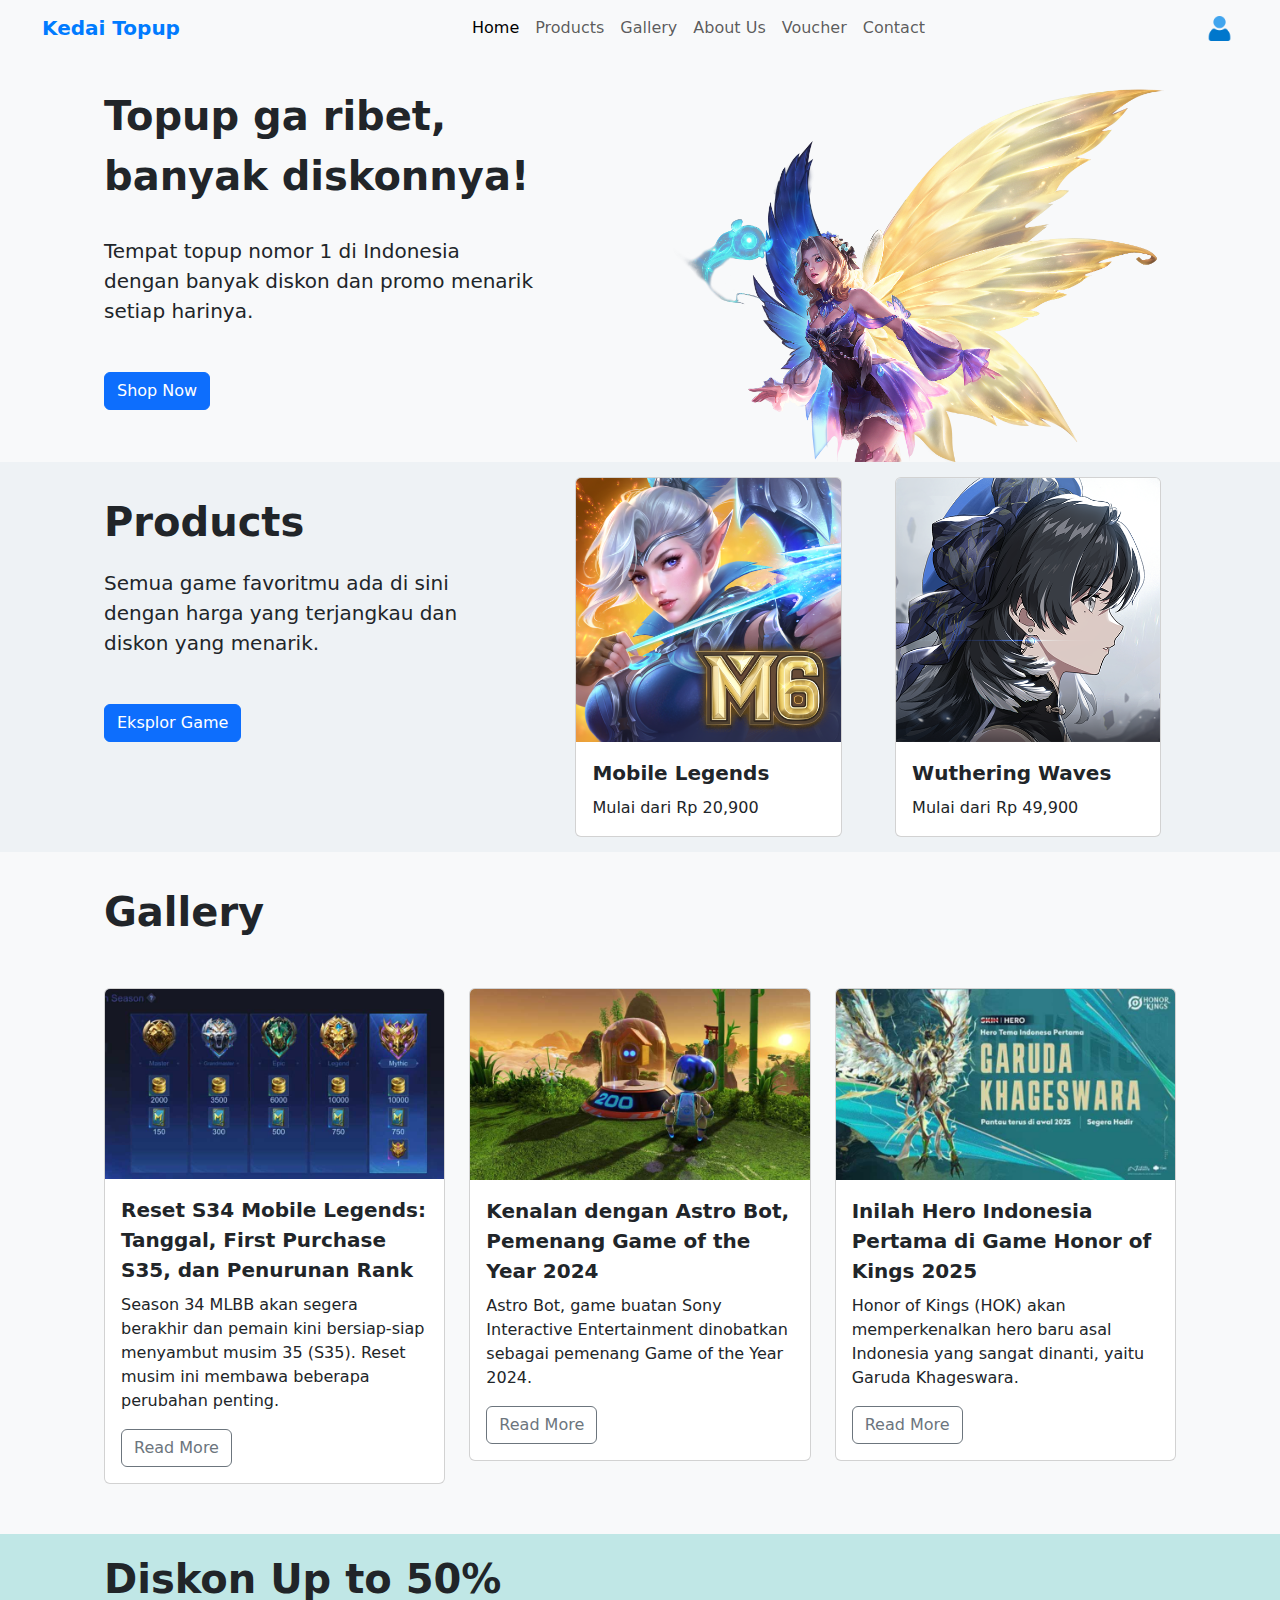
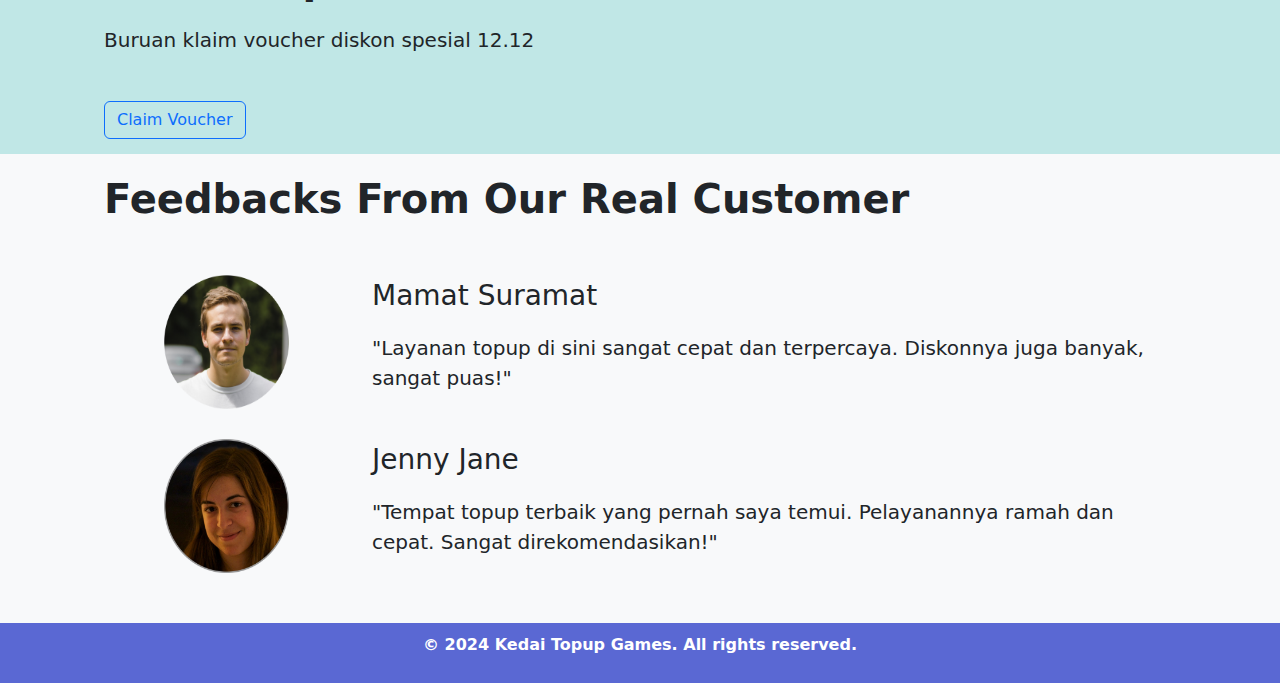
==== index.html @ 7e7ba1dd "feat: about us" ====
<!DOCTYPE html>
<html lang="id">
<head>
    <meta charset="UTF-8">
    <meta name="viewport" content="width=device-width, initial-scale=1.0">
    <title>Home</title>
    <link href="https://cdn.jsdelivr.net/npm/bootstrap@5.3.3/dist/css/bootstrap.min.css" rel="stylesheet" integrity="sha384-QWTKZyjpPEjISv5WaRU9OFeRpok6YctnYmDr5pNlyT2bRjXh0JMhjY6hW+ALEwIH" crossorigin="anonymous">
    <link rel="stylesheet" href="assets/css/style.css">
</head>
<body class="body bg-light body-margin">
    <header>
        <nav class="navbar navbar-expand-lg navbar-mid">
            <div class="container-fluid">
                <a class="navbar-brand fw-bold color-primary" href="#" style="color: #007bff;">Kedai Topup</a>
                <button class="navbar-toggler" type="button" data-bs-toggle="collapse" data-bs-target="#navbarSupportedContent" aria-controls="navbarSupportedContent" aria-expanded="false" aria-label="Toggle navigation">
                    <span class="navbar-toggler-icon"></span>
                </button>
                <div class="collapse navbar-collapse" id="navbarSupportedContent">
                    <ul class="navbar-nav mx-auto mb-2 mb-lg-0">
                        <li class="nav-item">
                            <a class="nav-link active fw-medium" aria-current="page" href="#">Home</a>
                        </li>
                        <li class="nav-item">
                            <a class="nav-link fw-medium" href="assets/pages/products.html">Products</a>
                        </li>
                        <li class="nav-item">
                            <a class="nav-link fw-medium" href="assets/pages/gallery.html">Gallery</a>
                        </li>
                        <li class="nav-item">
                            <a class="nav-link fw-medium" href="assets/pages/about-us.html">About Us</a>
                        </li>
                        <li class="nav-item">
                            <a class="nav-link fw-medium" href="assets/pages/voucher.html">Voucher</a>
                        </li>
                        <li class="nav-item">
                            <a class="nav-link fw-medium" href="#">Contact</a>
                        </li>
                    </ul>
                    <button class="btn-user" type="button">
                        <a href="#"><img src="assets/images/user-color.png" alt="user" width="25" height="25"></a>
                    </button>
                </div>
            </div>
        </nav>
    </header>

    <main>
        <section class="margin-section">
            <div class="container">
                <div class="row content-margin">
                    <div class="col-lg-6">
                        <p class="fs-1 fw-semibold">
                            Topup ga ribet,<br> 
                            banyak diskonnya!
                        </p>
                        <p class="fs-5 margin-section">
                            Tempat topup nomor 1 di Indonesia<br>
                            dengan banyak diskon dan promo menarik<br>
                            setiap harinya.
                        </p>
                        <a class="btn btn-primary margin-section" href="assets/pages/products.html" role="button">Shop Now</a>
                    </div>
                    <div class="col-lg-6">
                        <div class="d-flex justify-content-center">
                            <img src="assets/images/lunox-flip.png" alt="hero" class="img-fluid" width="500" height="500">
                        </div>
                    </div>
                </div>
            </div>
        </section>
        <section class="bg-dark-light">
            <div class="container">
                <div class="row content-margin">
                    <div class="col-lg-5 margin-section">
                        <p class="fs-1 fw-semibold">Products</p>
                        <p class="fs-5" style="margin-top: 15px;">
                            Semua game favoritmu ada di sini<br>
                            dengan harga yang terjangkau dan<br>
                            diskon yang menarik.
                        </p>
                        <a class="btn btn-primary margin-section" href="assets/pages/products.html" role="button">Eksplor Game</a>
                    </div>
                    <div class="col-lg-7 margin-child">
                        <div class="row g-4">
                            <div class="col-lg-6 d-flex justify-content-center">
                                <div class="card card-width">
                                    <img src="assets/images/mlbb.png" class="card-img-top" alt="mlbb">
                                    <div class="card-body">
                                        <p class="card-title fs-5 fw-semibold">Mobile Legends</p>
                                        <p class="card-text fs-6 ">Mulai dari Rp 20,900</p>
                                    </div>
                                </div>
                            </div>
                            <div class="col-lg-6 d-flex justify-content-center">
                                <div class="card card-width">
                                    <img src="assets/images/wuwa.png" class="card-img-top" alt="wuwa">
                                    <div class="card-body">
                                        <p class="card-title fs-5 fw-semibold">Wuthering Waves</p>
                                        <p class="card-text fs-6">Mulai dari Rp 49,900</p>
                                    </div>
                                </div>
                            </div>
                        </div>
                    </div>
                </div>
            </div>
        </section>
        <section>
            <div class="container">
                <div class="row content-margin end-content-margin">
                    <div class="col-lg-12 margin-section">
                        <p class="fs-1 fw-semibold">Gallery</p>
                    </div>
                    <div class="col-lg-4 margin-section">
                        <div class="card">
                            <img src="assets/images/news1.jpg" class="card-img-top" alt="news1">
                            <div class="card-body">
                                <p class="card-title fs-5 fw-semibold">Reset S34 Mobile Legends: Tanggal, First Purchase S35, dan Penurunan Rank</p>
                                <p class="card-text fs-6">Season 34 MLBB akan segera berakhir dan pemain kini bersiap-siap menyambut musim 35 (S35). Reset musim ini membawa beberapa perubahan penting.</p>
                                <a href="assets/pages/gallery.html" class="btn btn-outline-secondary">Read More</a>
                            </div>
                        </div>
                    </div>
                    <div class="col-lg-4 margin-section">
                        <div class="card">
                            <img src="assets/images/news2.jpg" class="card-img-top" alt="news2">
                            <div class="card-body">
                                <p class="card-title fs-5 fw-semibold">Kenalan dengan Astro Bot, Pemenang Game of the Year 2024</p>
                                <p class="card-text fs-6">Astro Bot, game buatan Sony Interactive Entertainment dinobatkan sebagai pemenang Game of the Year 2024.</p>
                                <a href="assets/pages/gallery.html" class="btn btn-outline-secondary">Read More</a>
                            </div>
                        </div>
                    </div>
                    <div class="col-lg-4 margin-section">
                        <div class="card">
                            <img src="assets/images/news3.jpg" class="card-img-top" alt="news3">
                            <div class="card-body">
                                <p class="card-title fs-5 fw-semibold">Inilah Hero Indonesia Pertama di Game Honor of Kings 2025</p>
                                <p class="card-text fs-6">Honor of Kings (HOK) akan memperkenalkan hero baru asal Indonesia yang sangat dinanti, yaitu Garuda Khageswara.</p>
                                <a href="assets/pages/gallery.html" class="btn btn-outline-secondary">Read More</a>
                            </div>
                        </div>
                    </div>
                </div>
            </div>
        </section>
        <section class="bg-darken-light">
            <div class="container">
                <div class="row content-margin">
                    <div class="margin-child">
                        <p class="fs-1 fw-semibold">Diskon Up to 50%</p>
                        <p class="fs-5">Buruan klaim voucher diskon spesial 12.12</p>
                        <a class="btn btn-outline-primary margin-section" href="assets/pages/voucher.html" role="button">Claim Voucher</a>                                               
                    </div>
                </div>
            </div>
        </section>
        <section>
            <div class="container margin-child">
                <div class="row content-margin end-content-margin">
                    <p class="fs-1 fw-semibold">Feedbacks From Our Real Customer</p>
                    <div class="row margin-section">
                        <div class="col-lg-3 d-flex justify-content-center">
                            <img src="assets/images/mamat.png" alt="customer1" class="img-fluid" width="125" height="125">
                        </div>
                        <div class="col-lg-9">
                            <p class="fs-3">Mamat Suramat</p>
                            <p class="fs-5">"Layanan topup di sini sangat cepat dan terpercaya. Diskonnya juga banyak, sangat puas!"</p>                        
                        </div>
                    </div>
                    <div class="row margin-section">
                        <div class="col-lg-3 d-flex justify-content-center">
                            <img src="assets/images/jenny.png" alt="customer2" class="img-fluid" width="125" height="125">
                        </div>
                        <div class="col-lg-9">
                            <p class="fs-3">Jenny Jane</p>
                            <p class="fs-5">"Tempat topup terbaik yang pernah saya temui. Pelayanannya ramah dan cepat. Sangat direkomendasikan!"</p>
                        </div>
                    </div>
                </div>
            </div>
        </section>
    </main>

    <footer class="footer">
        <p class="fs-6 fw-semibold">&copy; 2024 Kedai Topup Games. All rights reserved.</p>
    </footer>
    
    <script src="https://cdn.jsdelivr.net/npm/bootstrap@5.3.3/dist/js/bootstrap.bundle.min.js" integrity="sha384-YvpcrYf0tY3lHB60NNkmXc5s9fDVZLESaAA55NDzOxhy9GkcIdslK1eN7N6jIeHz" crossorigin="anonymous"></script>
</body>
</html>
---- assets/css/style.css ----
/* Extra small devices (phones, 600px and down) */
@media only screen and (max-width: 600px) {
    .content-margin {
        margin-left: 10px;
        margin-right: 10px;
    }
    .end-content-margin {
        margin-bottom: 50px;
    }
    .card-width {
        width: 90%;
    }
    .input-game {
        width: 70%;
    }
}

/* Small devices (portrait tablets and large phones, 600px and up) */
@media only screen and (min-width: 600px) {
    .content-margin {
        margin-left: 10px;
        margin-right: 10px;
    }
    .end-content-margin {
        margin-bottom: 50px;
    }
    .card-width {
        width: 90%;
    }
    .input-game {
        width: 70%;
    }
}

/* Medium devices (landscape tablets, 768px and up) */
@media only screen and (min-width: 768px) {
    .content-margin {
        margin-left: 10px;
        margin-right: 10px;
    }
    .end-content-margin {
        margin-bottom: 50px;
    }
    .card-width {
        width: 90%;
    }
    .input-game {
        width: 70%;
    }
} 

/* Large devices (laptops/desktops, 992px and up) */
@media only screen and (min-width: 992px) {
    .navbar-mid {
        margin-left: 30px;
        margin-right: 30px;
    }
    .input-game {
        width: 30%;
    }
    .gallery-news-btn {
        width: 40%;
    }
} 

/* Extra large devices (large laptops and desktops, 1200px and up) */
@media only screen and (min-width: 1200px) {
    .navbar-mid {
        margin-left: 30px;
        margin-right: 30px;
    }
    .input-game {
        width: 30%;
    }
    .gallery-news-btn {
        width: 40%;
    }
}

.body {
    min-height: 100vh; 
    display: flex; 
    flex-direction: column;
}

.bg-light {
    background-color: #f4f9ff;
}

.bg-dark-light {
    background-color: #eef2f5;
}

.bg-darken-light {
    background-color: #c0e7e6;
}

.btn-user {
    border: none; 
    background-color: transparent;
}

.color-primary {
    color: #5a68d3;
}

.margin-section {
    margin-top: 30px;
}

.margin-child {
    margin-top: 15px;
    margin-bottom: 15px;
}

.pad-col-left {
    padding-left: 10px;
}

.pad-col-right {
    padding-right: 10px;
}

.footer {
    margin-top: auto;
    width: 100%;
    background-color: #5a68d3 !important;
    color: #fff !important;
    text-align: center !important;
    padding: 10px 0 !important;
}

.number-display {
    position: fixed;
    top: 50%;
    left: 50%;
    transform: translate(-50%, -50%);
    font-size: 3rem;
    font-weight: bold;
    color: #ff0000;
    z-index: 1000;
}

#particles-js {
    position: fixed;
    width: 100%;
    height: 100%;
    top: 0;
    left: 0;
    z-index: -1; /* Ensure it is behind other content */
}
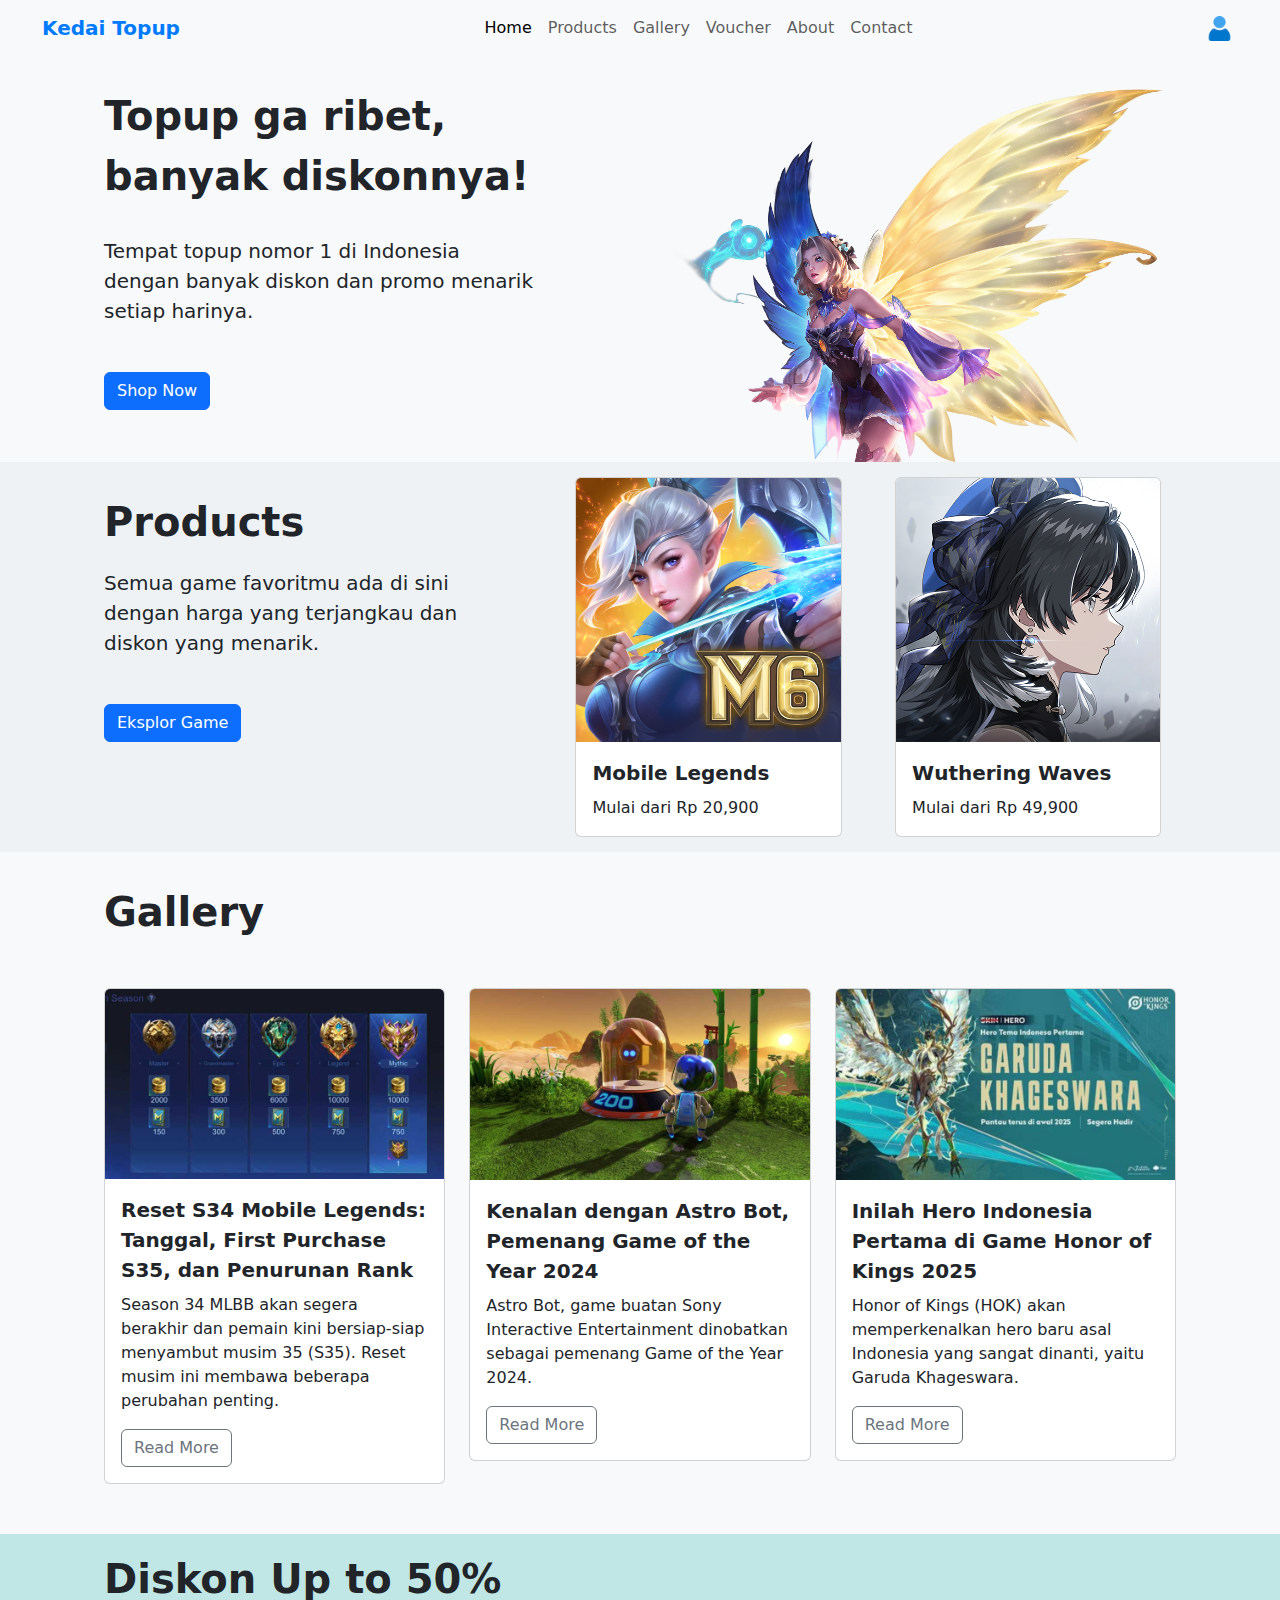
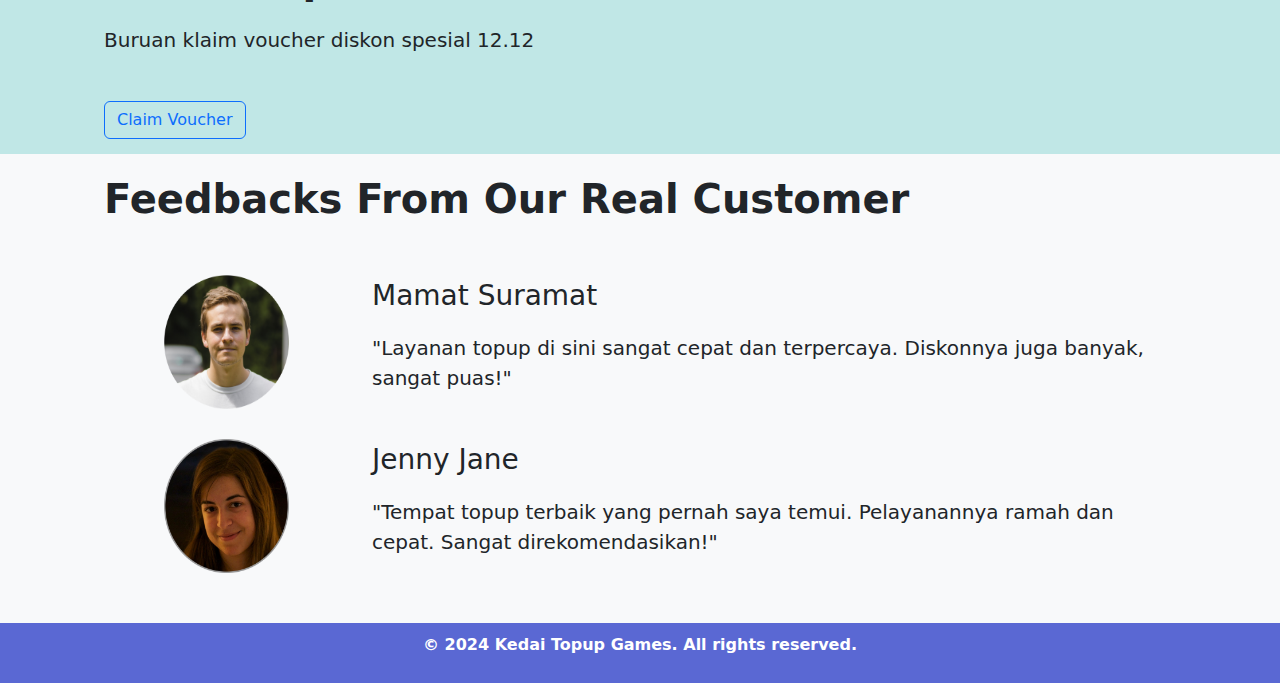
==== commit efe1d61a: "fix: navbar" ====
--- a/index.html
+++ b/index.html
@@ -27,13 +27,13 @@
                             <a class="nav-link fw-medium" href="assets/pages/gallery.html">Gallery</a>
                         </li>
                         <li class="nav-item">
-                            <a class="nav-link fw-medium" href="assets/pages/about-us.html">About Us</a>
-                        </li>
-                        <li class="nav-item">
                             <a class="nav-link fw-medium" href="assets/pages/voucher.html">Voucher</a>
                         </li>
                         <li class="nav-item">
-                            <a class="nav-link fw-medium" href="#">Contact</a>
+                            <a class="nav-link fw-medium" href="assets/pages/about-us.html">About</a>
+                        </li>                        
+                        <li class="nav-item">
+                            <a class="nav-link fw-medium" href="assets/pages/contact.html">Contact</a>
                         </li>
                     </ul>
                     <button class="btn-user" type="button">
--- a/assets/css/style.css
+++ b/assets/css/style.css
@@ -12,6 +12,9 @@
     }
     .input-game {
         width: 70%;
+    }
+    .form-contact {
+        width: 90%;
     }
 }
 
@@ -30,6 +33,9 @@
     .input-game {
         width: 70%;
     }
+    .form-contact {
+        width: 90%;
+    }
 }
 
 /* Medium devices (landscape tablets, 768px and up) */
@@ -47,6 +53,9 @@
     .input-game {
         width: 70%;
     }
+    .form-contact {
+        width: 70%;
+    }
 } 
 
 /* Large devices (laptops/desktops, 992px and up) */
@@ -61,6 +70,9 @@
     .gallery-news-btn {
         width: 40%;
     }
+    .form-contact {
+        width: 50%;
+    }
 } 
 
 /* Extra large devices (large laptops and desktops, 1200px and up) */
@@ -73,6 +85,9 @@
         width: 30%;
     }
     .gallery-news-btn {
+        width: 40%;
+    }
+    .form-contact {
         width: 40%;
     }
 }
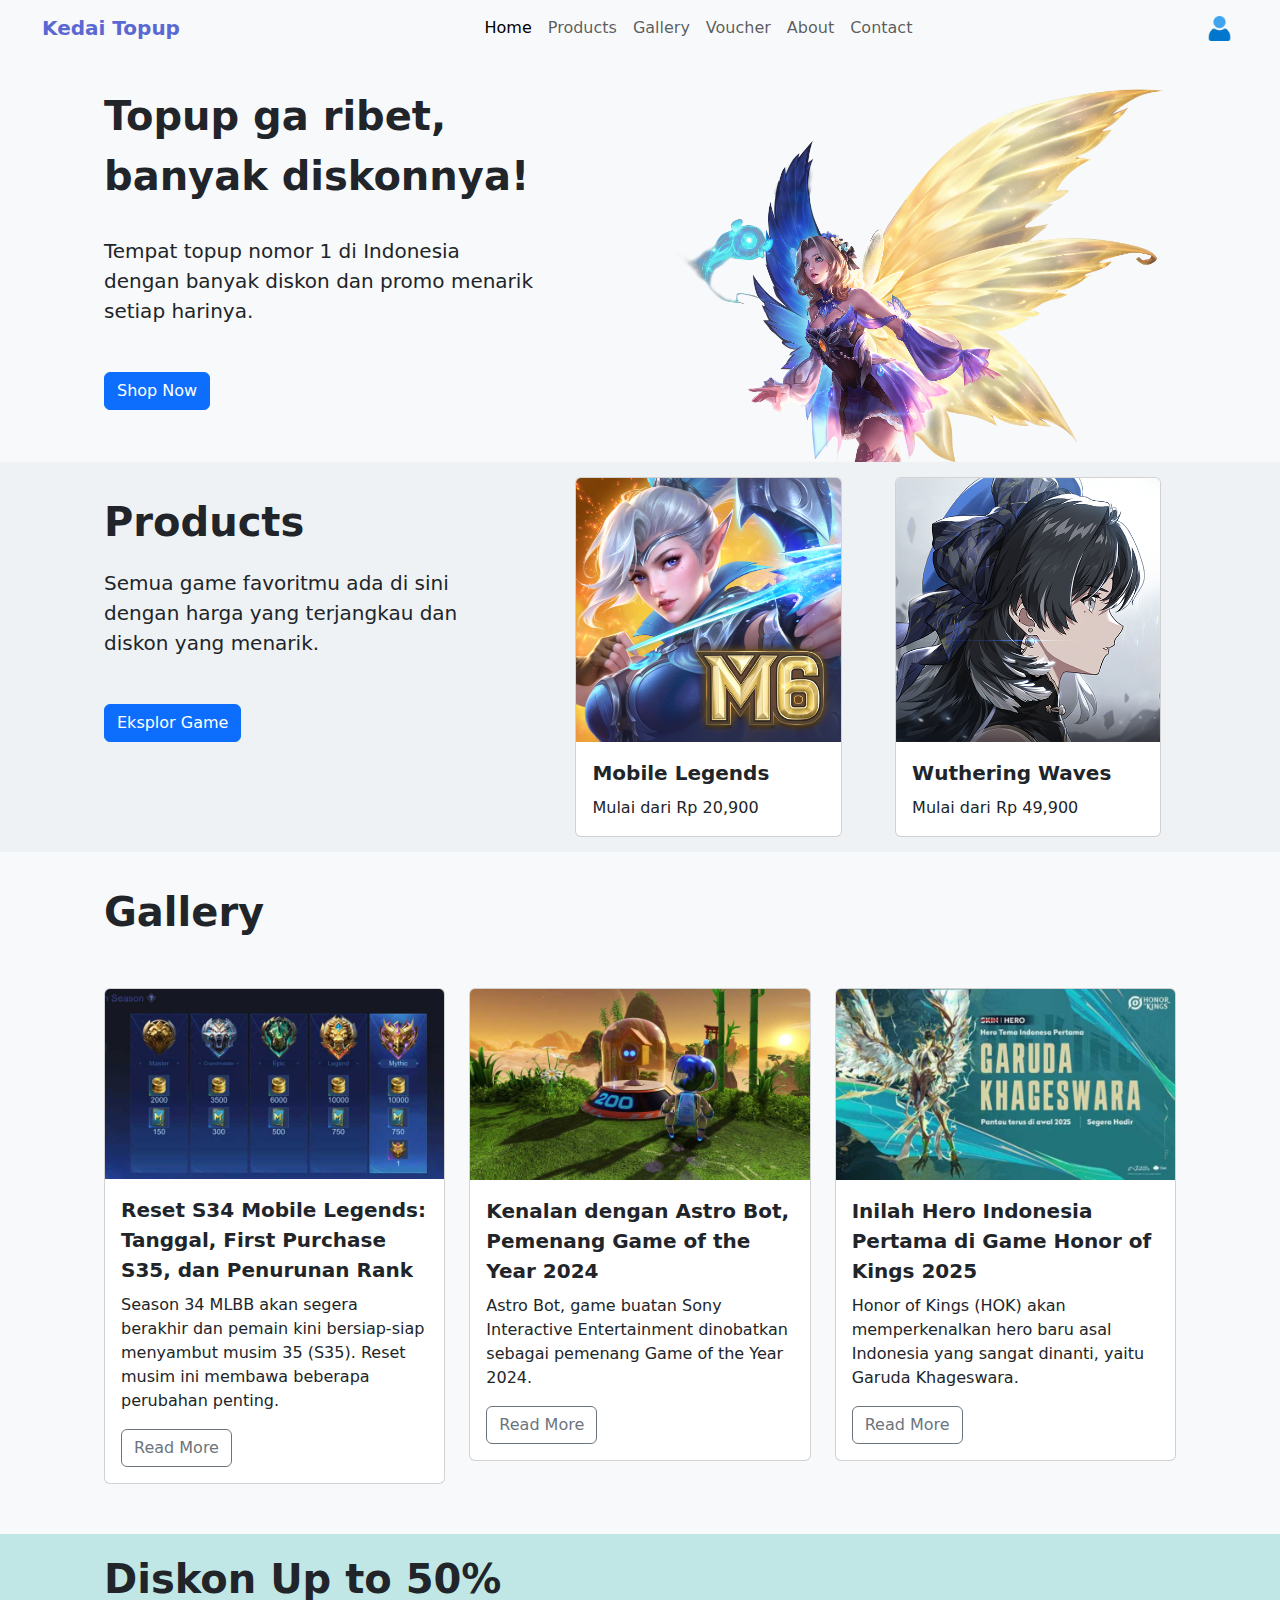
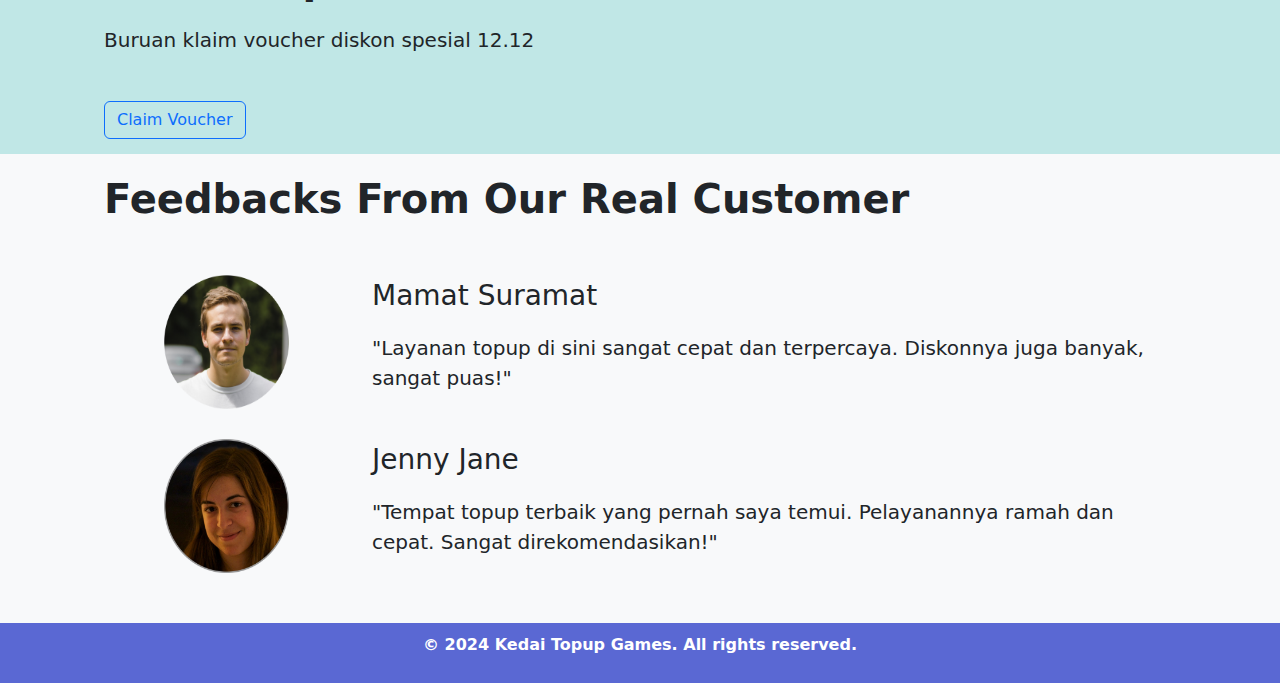
==== commit 0a137ca8: "fix: style" ====
--- a/index.html
+++ b/index.html
@@ -11,7 +11,7 @@
     <header>
         <nav class="navbar navbar-expand-lg navbar-mid">
             <div class="container-fluid">
-                <a class="navbar-brand fw-bold color-primary" href="#" style="color: #007bff;">Kedai Topup</a>
+                <a class="navbar-brand fw-bold color-primary logo-color" href="#">Kedai Topup</a>
                 <button class="navbar-toggler" type="button" data-bs-toggle="collapse" data-bs-target="#navbarSupportedContent" aria-controls="navbarSupportedContent" aria-expanded="false" aria-label="Toggle navigation">
                     <span class="navbar-toggler-icon"></span>
                 </button>
@@ -37,7 +37,7 @@
                         </li>
                     </ul>
                     <button class="btn-user" type="button">
-                        <a href="#"><img src="assets/images/user-color.png" alt="user" width="25" height="25"></a>
+                        <a href="assets/pages/login.html"><img src="assets/images/user-color.png" alt="user" width="25" height="25"></a>
                     </button>
                 </div>
             </div>
@@ -73,7 +73,7 @@
                 <div class="row content-margin">
                     <div class="col-lg-5 margin-section">
                         <p class="fs-1 fw-semibold">Products</p>
-                        <p class="fs-5" style="margin-top: 15px;">
+                        <p class="fs-5 text-margin-top">
                             Semua game favoritmu ada di sini<br>
                             dengan harga yang terjangkau dan<br>
                             diskon yang menarik.
--- a/assets/css/style.css
+++ b/assets/css/style.css
@@ -16,6 +16,11 @@
     .form-contact {
         width: 90%;
     }
+    .canvas-form {
+        margin-top: 12px;
+        margin-bottom: 25px;
+        padding: 5%;
+    }
 }
 
 /* Small devices (portrait tablets and large phones, 600px and up) */
@@ -36,6 +41,14 @@
     .form-contact {
         width: 90%;
     }
+    .form-login {
+        width: 60%;
+    }
+    .canvas-form {
+        margin-top: 12px;
+        margin-bottom: 25px;
+        padding: 5%;
+    }
 }
 
 /* Medium devices (landscape tablets, 768px and up) */
@@ -56,6 +69,14 @@
     .form-contact {
         width: 70%;
     }
+    .form-login {
+        width: 45%;
+    }
+    .canvas-form {
+        margin-top: 12px;
+        margin-bottom: 25px;
+        padding: 5%;
+    }
 } 
 
 /* Large devices (laptops/desktops, 992px and up) */
@@ -71,7 +92,12 @@
         width: 40%;
     }
     .form-contact {
-        width: 50%;
+        width: 35%;
+    }
+    .canvas-form {
+        margin-top: 12px;
+        margin-bottom: 25px;
+        padding: 5%;
     }
 } 
 
@@ -90,6 +116,14 @@
     .form-contact {
         width: 40%;
     }
+    .form-login {
+        width: 25%;
+    }
+    .canvas-form {
+        margin-top: 25px;
+        margin-bottom: 25px;
+        padding: 5%;
+    }
 }
 
 .body {
@@ -110,11 +144,33 @@
     background-color: #c0e7e6;
 }
 
+.logo-color {
+    color: #007bff;
+}
+
+.card-parent {
+    margin-bottom: 30px;
+}
+
+.card-pointer {
+    cursor: pointer;
+}
+
+.payment-parent {
+    margin-top: 50px; 
+    margin-bottom: 50px;
+}
+
 .btn-user {
     border: none; 
     background-color: transparent;
 }
 
+.btn-login {
+    width: 100%; 
+    margin-top: 10%;
+}
+
 .color-primary {
     color: #5a68d3;
 }
@@ -134,6 +190,25 @@
 
 .pad-col-right {
     padding-right: 10px;
+}
+
+.form-contact {
+    width: 40%;
+}
+
+.form-margin-top {
+    margin-top: 100px;
+}
+
+.text-margin-top {
+    margin-top: 15px;
+}
+
+.canvas-form {
+    background-color: white;
+    width: auto;
+    height: 100%;
+    border-radius: 15px;
 }
 
 .footer {
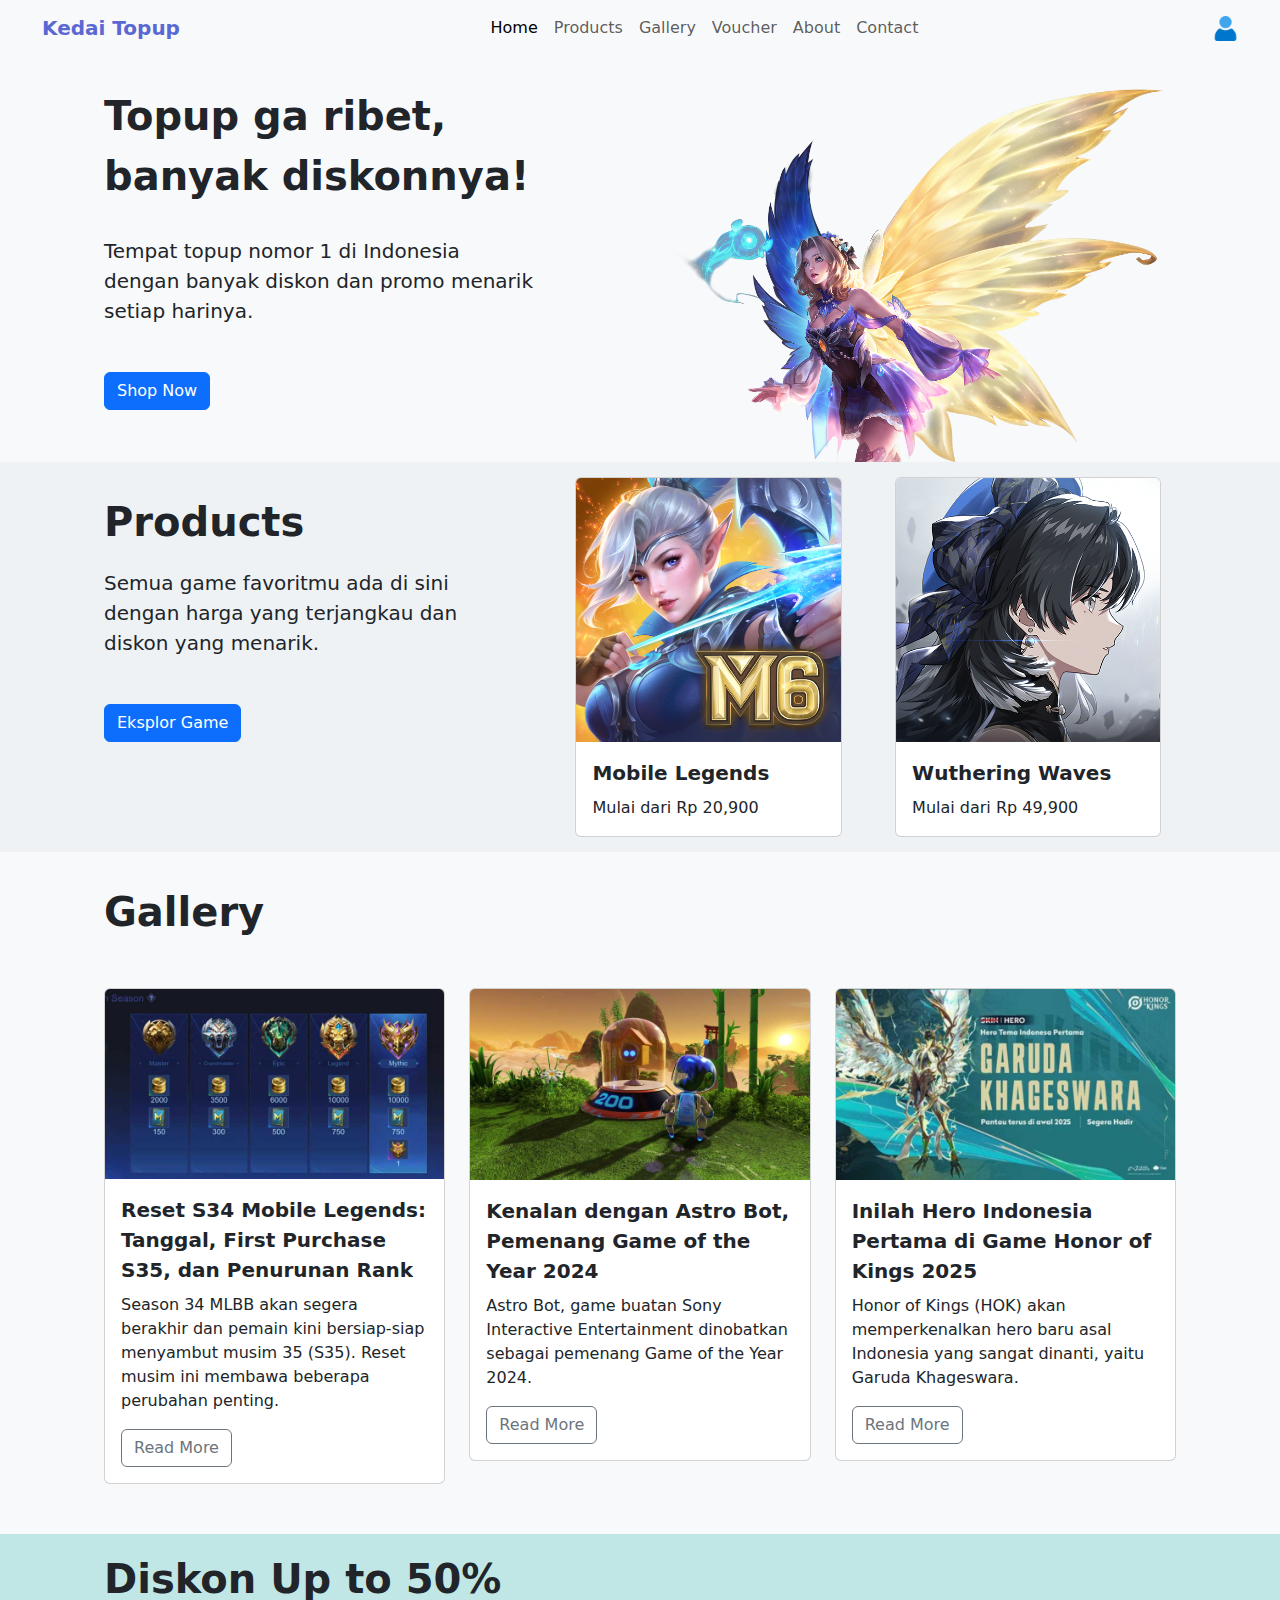
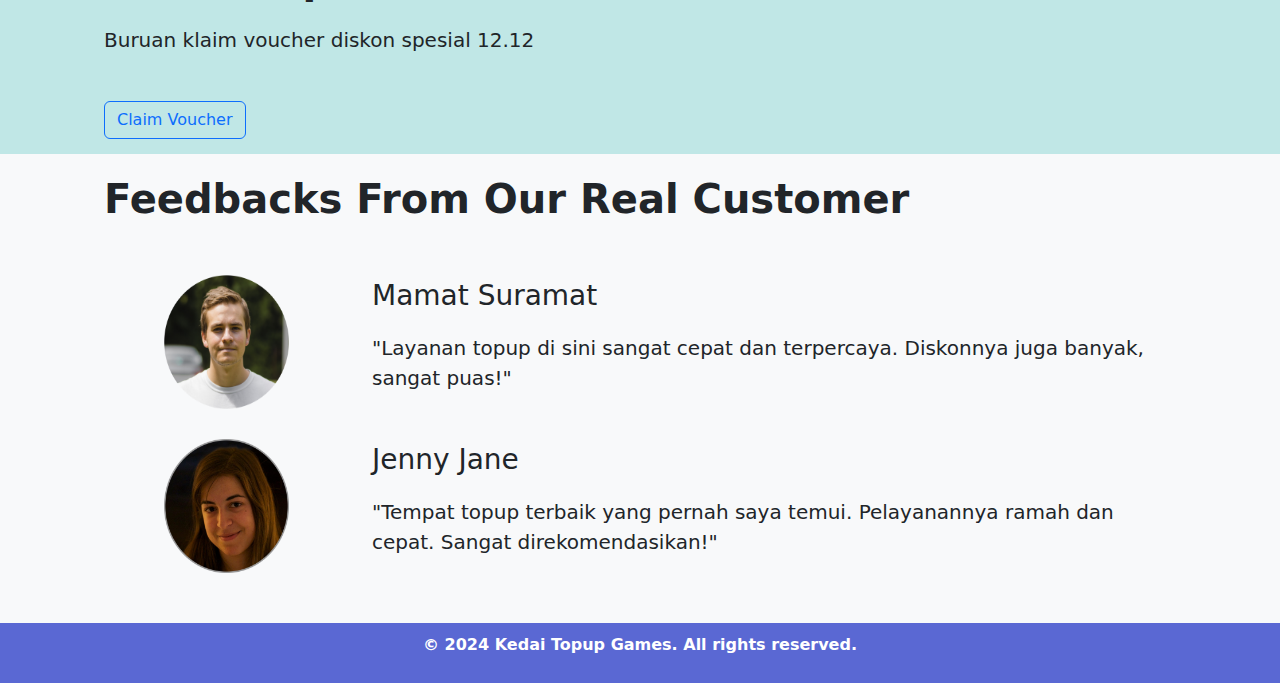
==== commit 654b3c1b: "fix: Error The element a must not appear as a descendant of the button element." ====
--- a/index.html
+++ b/index.html
@@ -36,9 +36,7 @@
                             <a class="nav-link fw-medium" href="assets/pages/contact.html">Contact</a>
                         </li>
                     </ul>
-                    <button class="btn-user" type="button">
-                        <a href="assets/pages/login.html"><img src="assets/images/user-color.png" alt="user" width="25" height="25"></a>
-                    </button>
+                    <a class="btn-user" href="assets/pages/login.html"><img src="assets/images/user-color.png" alt="user" width="25" height="25"></a>
                 </div>
             </div>
         </nav>
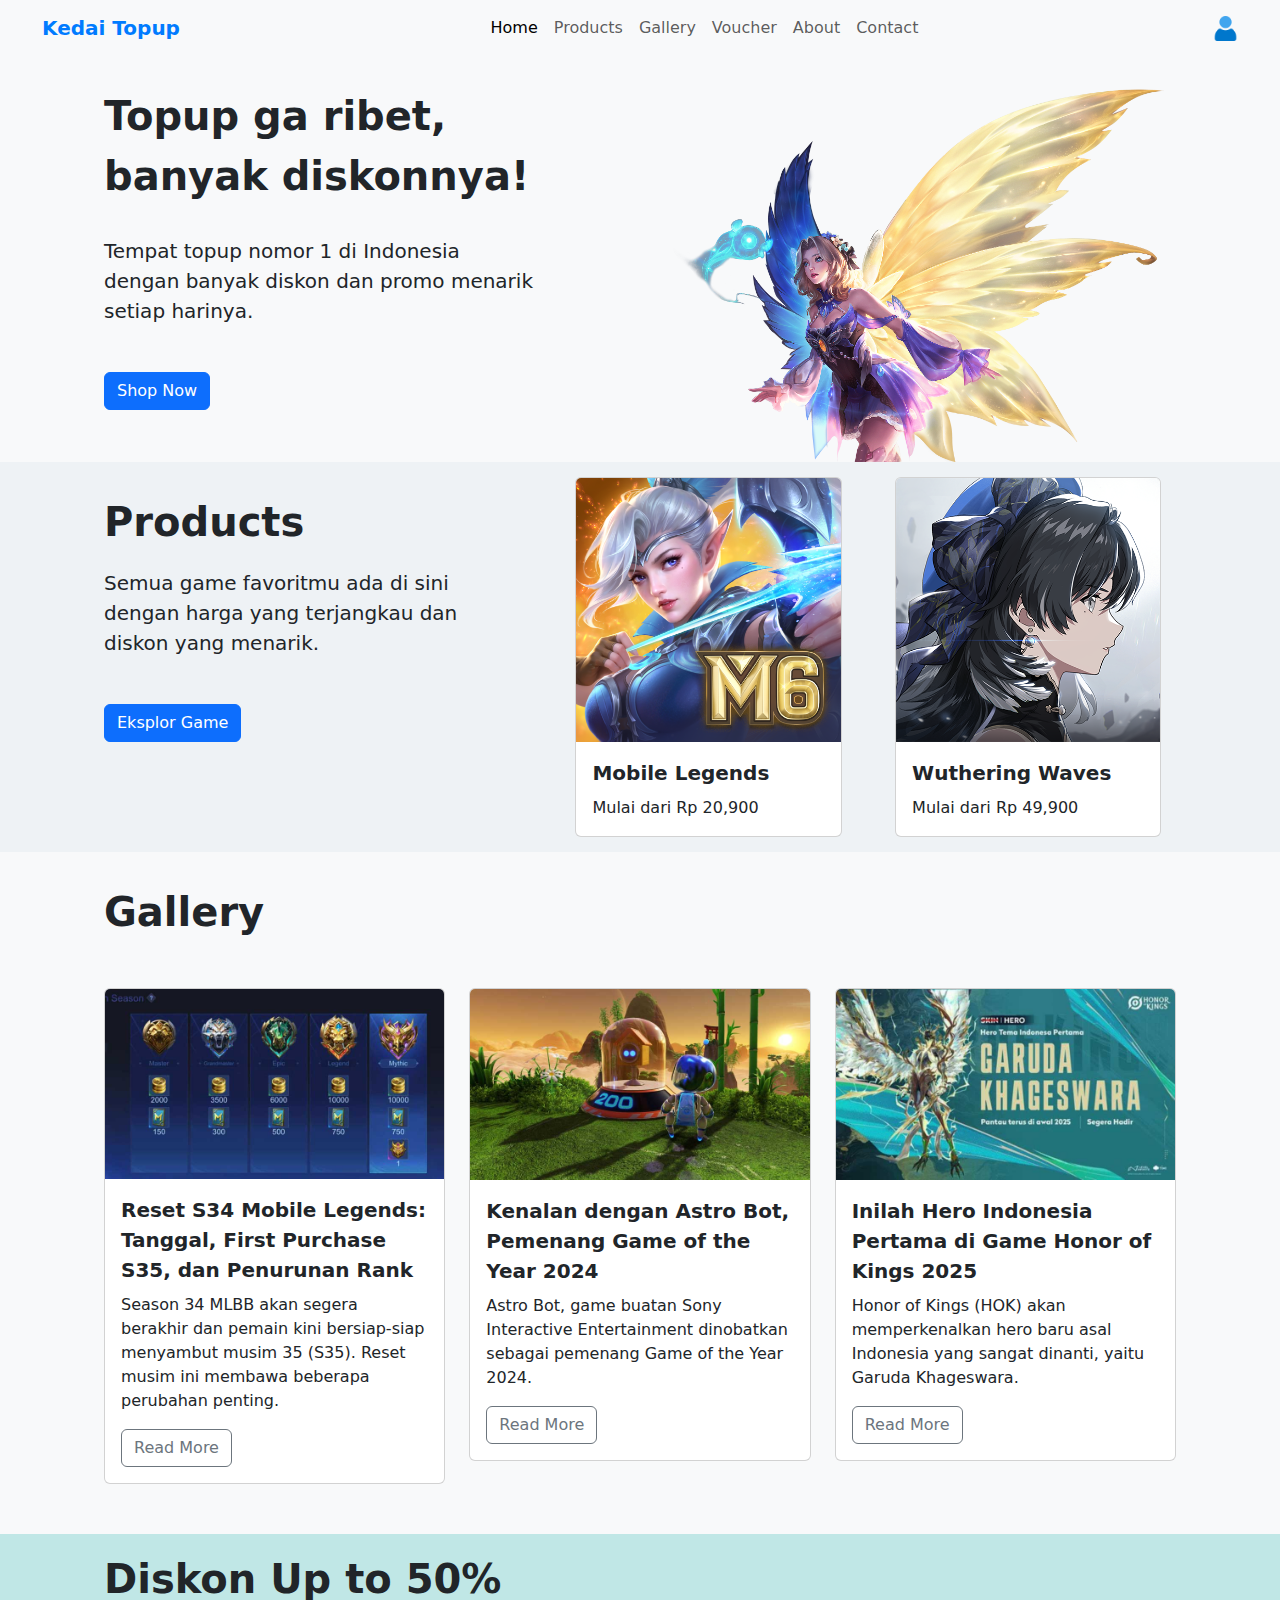
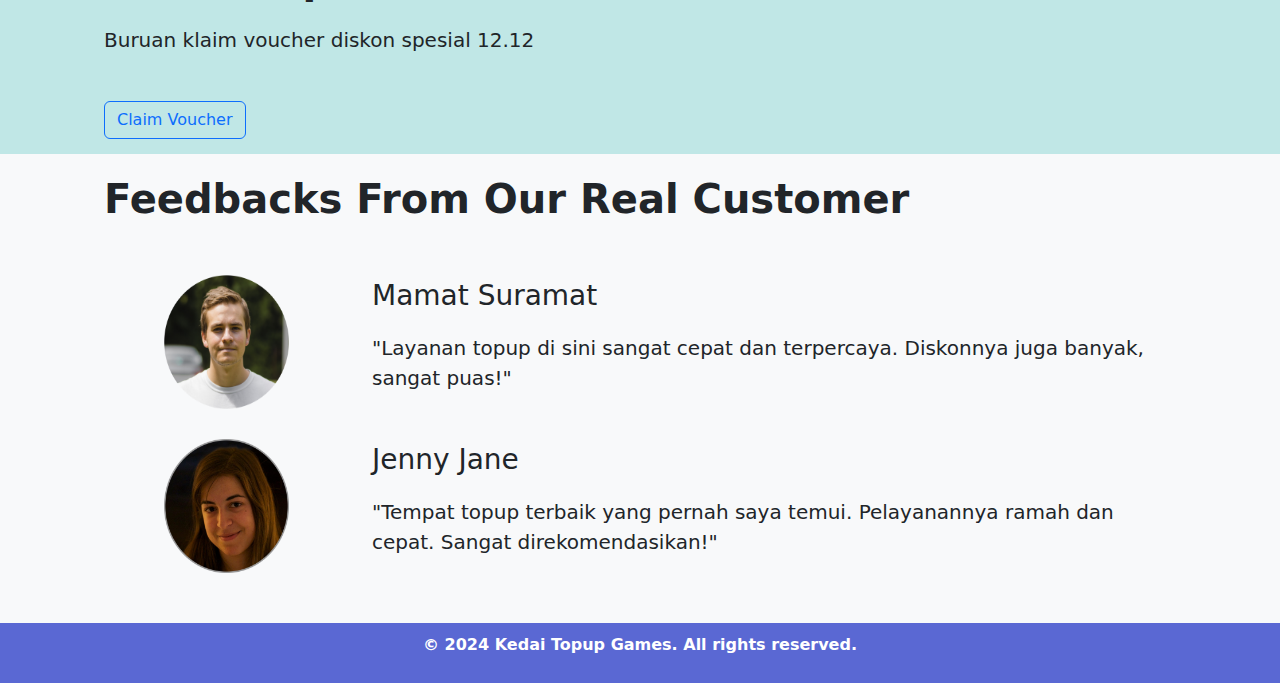
==== commit 1b650215: "fix: logo navbar" ====
--- a/index.html
+++ b/index.html
@@ -11,7 +11,7 @@
     <header>
         <nav class="navbar navbar-expand-lg navbar-mid">
             <div class="container-fluid">
-                <a class="navbar-brand fw-bold color-primary logo-color" href="#">Kedai Topup</a>
+                <a class="navbar-brand fw-bold color-primary logo-color" href="#" style="color: #007bff;">Kedai Topup</a>
                 <button class="navbar-toggler" type="button" data-bs-toggle="collapse" data-bs-target="#navbarSupportedContent" aria-controls="navbarSupportedContent" aria-expanded="false" aria-label="Toggle navigation">
                     <span class="navbar-toggler-icon"></span>
                 </button>
